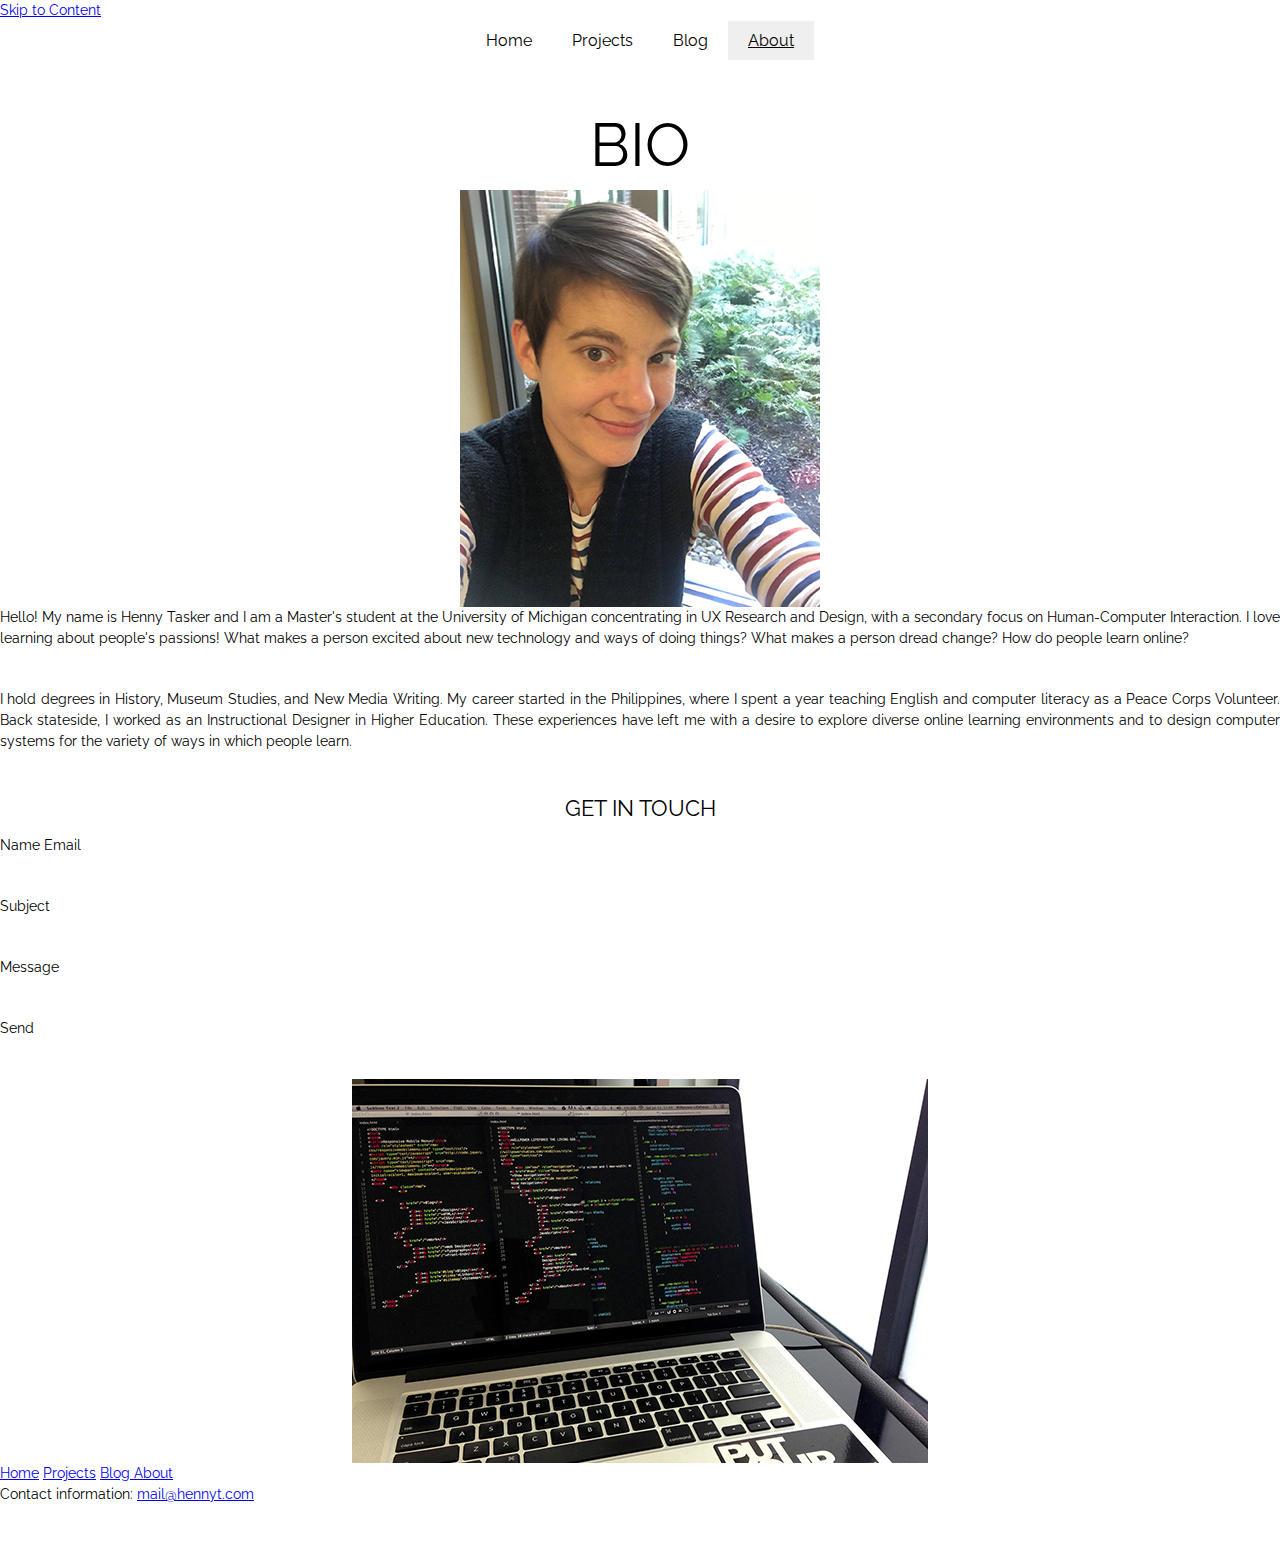
==== about.html @ cb546030 "fixed w3 validation; css .hover for current pg" ====
<!DOCTYPE html>
<html lang="en" dir="ltr">
  <head>
    <meta charset="utf-8">
    <title>Henny Tasker's Professional Portfolio</title>
    <meta name="viewport" content="width=device-width, initial-scale=1">
    <link rel="stylesheet" href="css/style.css" type="text/css" charset="utf-8">
    <link href="https://fonts.googleapis.com/css?family=Raleway" rel="stylesheet">
    <header>
      <a href="#top">Skip to Content</a>
      <nav class = "primary_nav">
        <button class="btn" a href="index.html"> Home</a>
        <button class="btn" a href="projects.html"> Projects</a>
        <button class="btn" a href="blog.html"> Blog </a>
        <button class="btn_active" a href="about.html"> About </a>
      </nav>
    </header>
  </head>
  <body>
    <main>
      <h1>BIO</h1>
      <a name="top"></a>

      <img class="centered" src="images/henny_profile_bio.png" alt="An image of Henny Tasker">

      <p>Hello! My name is Henny Tasker and I am a Master's student at the University of Michigan concentrating in UX Research and Design, with a secondary focus on Human-Computer Interaction. I love learning about people's passions! What makes a person excited about new technology and ways of doing things? What makes a person dread change? How do people learn online?</p>

      <p>I hold degrees in History, Museum Studies, and New Media Writing. My career started in the Philippines, where I spent a year teaching English and computer literacy as a Peace Corps Volunteer. Back stateside, I worked as an Instructional Designer in Higher Education. These experiences have left me with a desire to explore diverse online learning environments and to design computer systems for the variety of ways in which people learn.</p>

      <h2>GET IN TOUCH</h2>

      <p>Name       Email</p>

      <p>Subject</p>

      <p>Message</p>

      <p>Send</p>
      <img class="centered" src="images/coding_css.jpg" alt="">
    </main>
    <footer>
      <nav>
        <a href="index.html"> Home</a>
        <a href="projects.html"> Projects</a>
        <a href="blog.html"> Blog </a>
        <a href="about.html"> About </a>
      </nav>
      <p>Contact information: <a href="mailto:mail@hennyt.com">mail@hennyt.com</a> </p>
    </footer>
  </body>
</html>
---- css/style.css ----
/*
html5doctor.com Reset Stylesheet
v1.6.1
Last Updated: 2010-09-17
Author: Richard Clark - http://richclarkdesign.com
Twitter: @rich_clark
*/

html, body, div, span, object, iframe,
h1, h2, h3, h4, h5, h6, p, blockquote, pre,
abbr, address, cite, code,
del, dfn, em, img, ins, kbd, q, samp,
small, strong, sub, sup, var,
b, i,
dl, dt, dd,
fieldset, form, label, legend,
table, caption, tbody, tfoot, thead, tr, th, td,
article, aside, canvas, details, figcaption, figure,
footer, header, hgroup, menu, nav, section, summary,
time, mark, audio, video {
    margin:0;
    padding:0;
    border:0;
    outline:0;
    font-size:100%;
    vertical-align:baseline;
    background:transparent;
}

body {
    line-height:1;
}

article,aside,details,figcaption,figure,
footer,header,hgroup,menu,nav,section {
	display:block;
}


blockquote, q {
    quotes:none;
}

blockquote:before, blockquote:after,
q:before, q:after {
    content:'';
    content:none;
}

a {
    margin:0;
    padding:0;
    font-size:100%;
    vertical-align:baseline;
    background:transparent;
}

/* change colours to suit your needs */
ins {
    background-color:#ff9;
    color:#000;
    text-decoration:none;
}

/* change colours to suit your needs */
mark {
    background-color:#ff9;
    color:#000;
    font-style:italic;
    font-weight:bold;
}

del {
    text-decoration: line-through;
}

abbr[title], dfn[title] {
    border-bottom:1px dotted;
    cursor:help;
}

table {
    border-collapse:collapse;
    border-spacing:0;
}

/* change border colour to suit your needs */
hr {
    display:block;
    height:1px;
    border:0;
    border-top:1px solid #cccccc;
    margin:1em 0;
    padding:0;
}

input, select {
    vertical-align: middle;
}

img.centered {
    display: block;
    margin-left: auto;
    margin-right: auto }

body {
  font-weight: 400;
  font-size: 14px;
  line-height: 21px;
  font-family: 'Raleway', Helvetica, sans-serif;
}

p {
  color: #55;
  font-weight: 400;
  text-align: justify;
  margin-bottom: 40px;
}

h1 {
  font-weight: 400;
  font-size: 60px;
  line-height: 90px;
  text-transform: capitalize;
  text-align: center;
}

h2 {
  font-weight: 400;
  font-size: 22px;
  font-family: 'Raleway', sans-serif;
  margin-bottom: 10px;
  line-height: 33px;
  text-align: center;
}

.primary_nav {
  margin: 0 auto;
  text-align: center;
  font-size: 16px;
  font-weight: 300;
  margin-bottom: 40px;
}

.btn {
  border: none;
  outline: none;
  padding: 10px 20px;
  background-color: #ffffff;
  cursor: pointer;
  font-size: 16px;
  font-family: 'Raleway', sans-serif;
}

/* Style the active class (and buttons on mouse-over) */
.btn_active, .btn:hover {
  border: none;
  outline: none;
  padding: 10px 20px;
  text-decoration: underline;
  color: black;
  font-size: 16px;
  font-family: 'Raleway', sans-serif;
}

.quote {
  text-align: center;
}
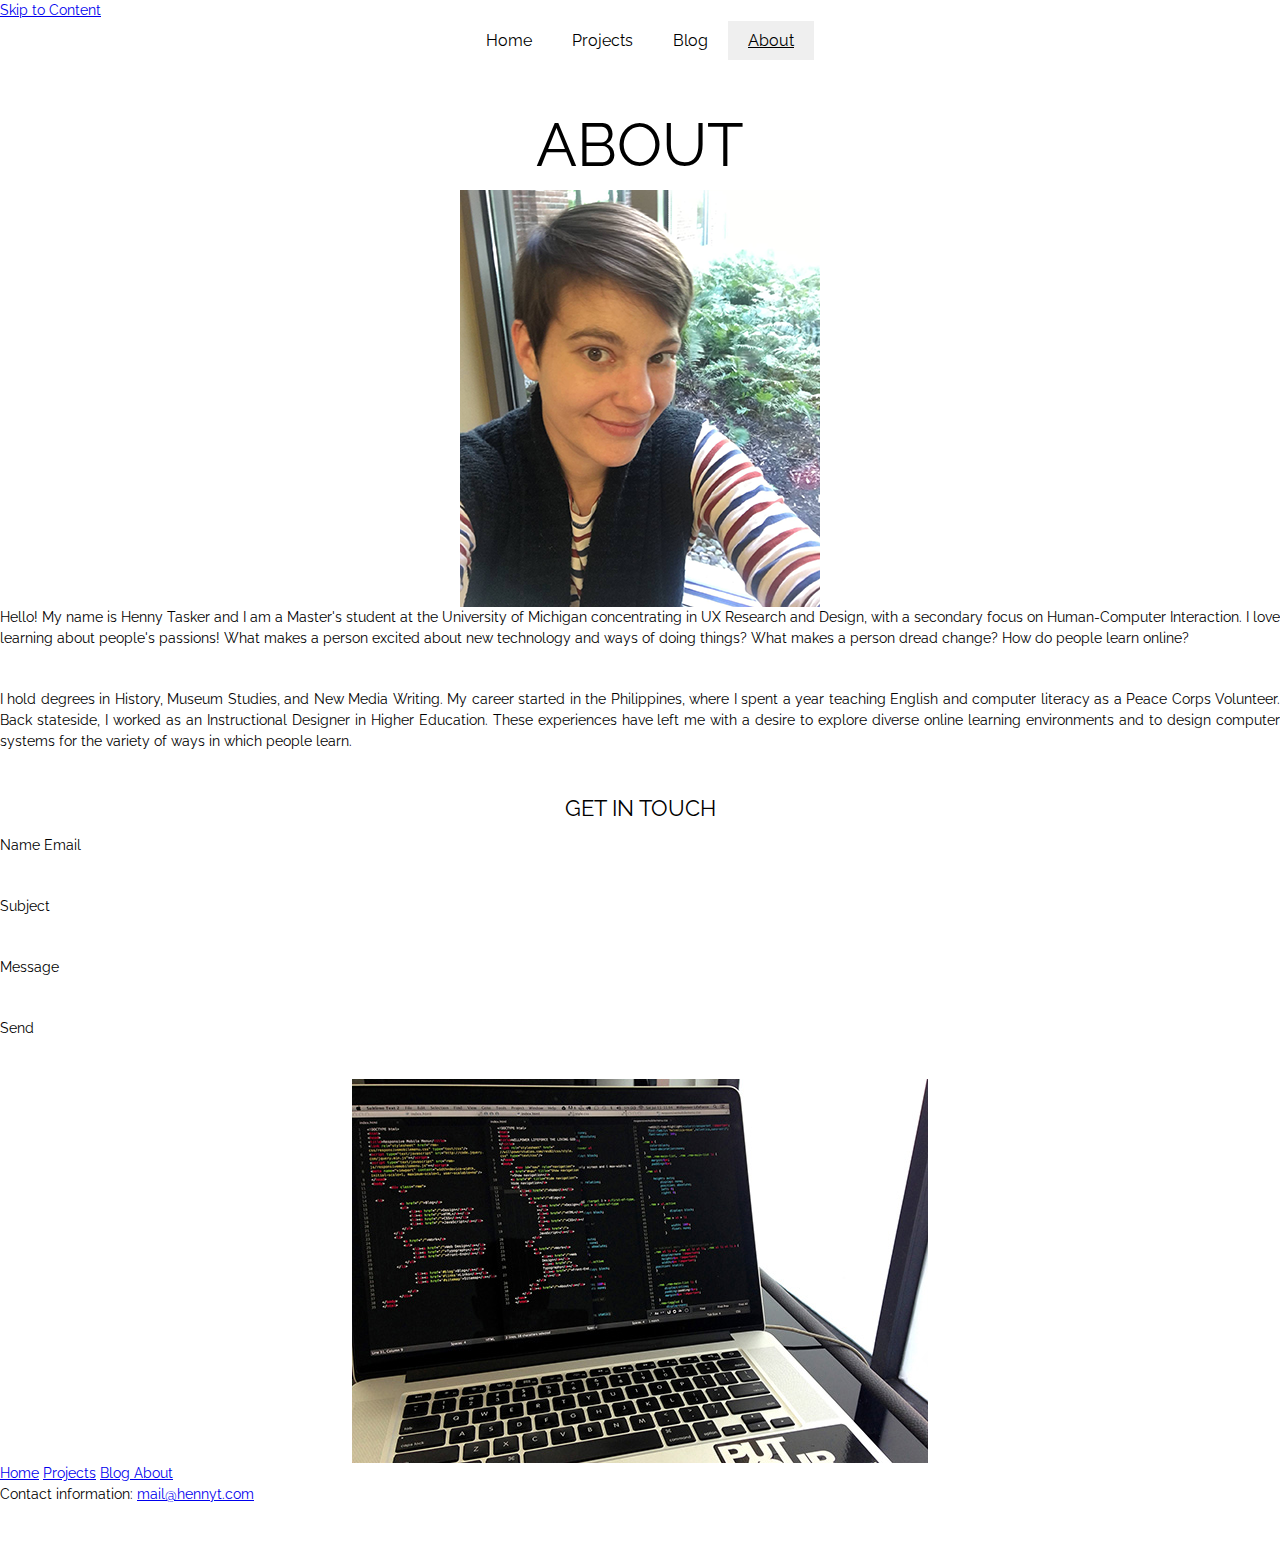
==== commit c95ef14c: "fixed button link issue" ====
--- a/about.html
+++ b/about.html
@@ -9,16 +9,16 @@
     <header>
       <a href="#top">Skip to Content</a>
       <nav class = "primary_nav">
-        <button class="btn" a href="index.html"> Home</a>
-        <button class="btn" a href="projects.html"> Projects</a>
-        <button class="btn" a href="blog.html"> Blog </a>
-        <button class="btn_active" a href="about.html"> About </a>
+        <button class="btn" onclick="window.location.href = 'index.html';"> Home</a>
+        <button class="btn" onclick="window.location.href = 'projects.html';"> Projects</a>
+        <button class="btn" onclick="window.location.href = 'blog.html';"> Blog </a>
+        <button class="btn_active" onclick="window.location.href = 'about.html';"> About </a>
       </nav>
     </header>
   </head>
   <body>
     <main>
-      <h1>BIO</h1>
+      <h1>ABOUT</h1>
       <a name="top"></a>
 
       <img class="centered" src="images/henny_profile_bio.png" alt="An image of Henny Tasker">
